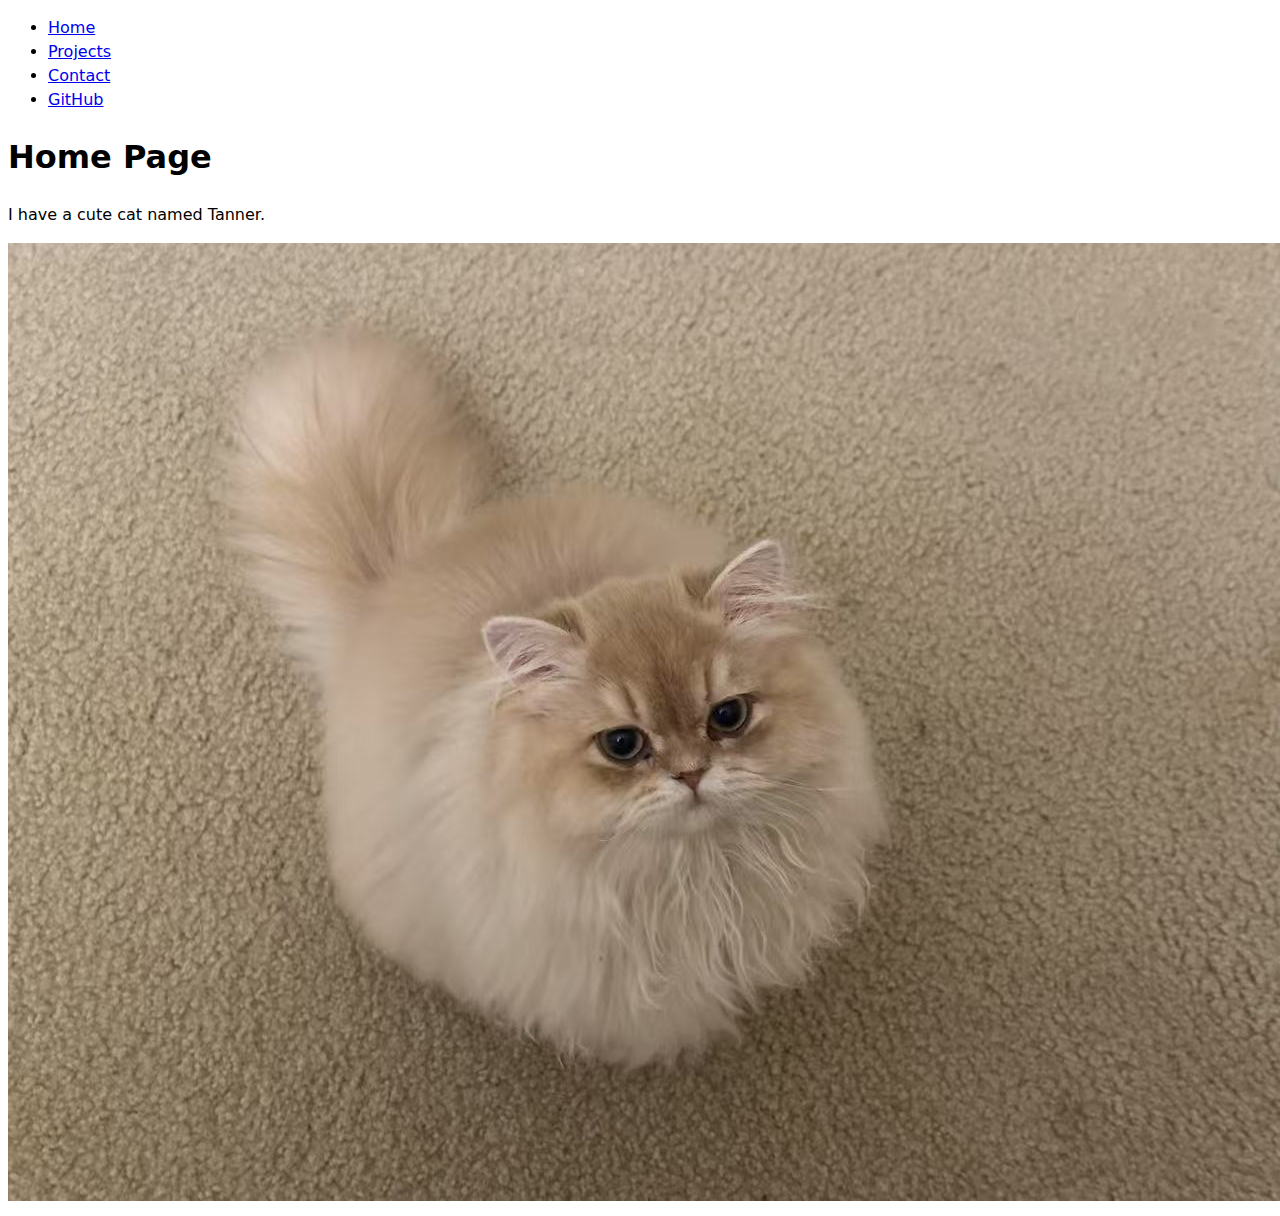
==== index.html @ 3a93988b "Updated indexes" ====
<!DOCTYPE html>
<html lang="en">
<head>
  <meta charset="UTF-8">
  <title>Home - Wenxi Li</title>
  <!-- Link to the stylesheet in the root directory -->
  <link rel="stylesheet" href="style.css">
</head>
<body>
  <!-- Navigation menu -->
  <nav>
    <ul>
      <li><a href="index.html">Home</a></li>
      <li><a href="projects/index.html">Projects</a></li>
      <li><a href="contact/index.html">Contact</a></li>
      <!-- Opens GitHub in a new tab -->
      <li><a href="https://github.com/wel055" target="_blank">GitHub</a></li>
    </ul>
  </nav>

  <!-- Page content -->
  <h1>Home Page</h1>
  <p>I have a cute cat named Tanner.</p>
  <img src="images/Tanner2.jpg" alt="Tanner, a fluffy cat looking at the camera" />
</body>
</html>
---- style.css ----
body {
    /* Set line height to 1.5 times the font size
         and use the OS’s UI font as the website font
       */
    font: 100%/1.5 system-ui;
  }
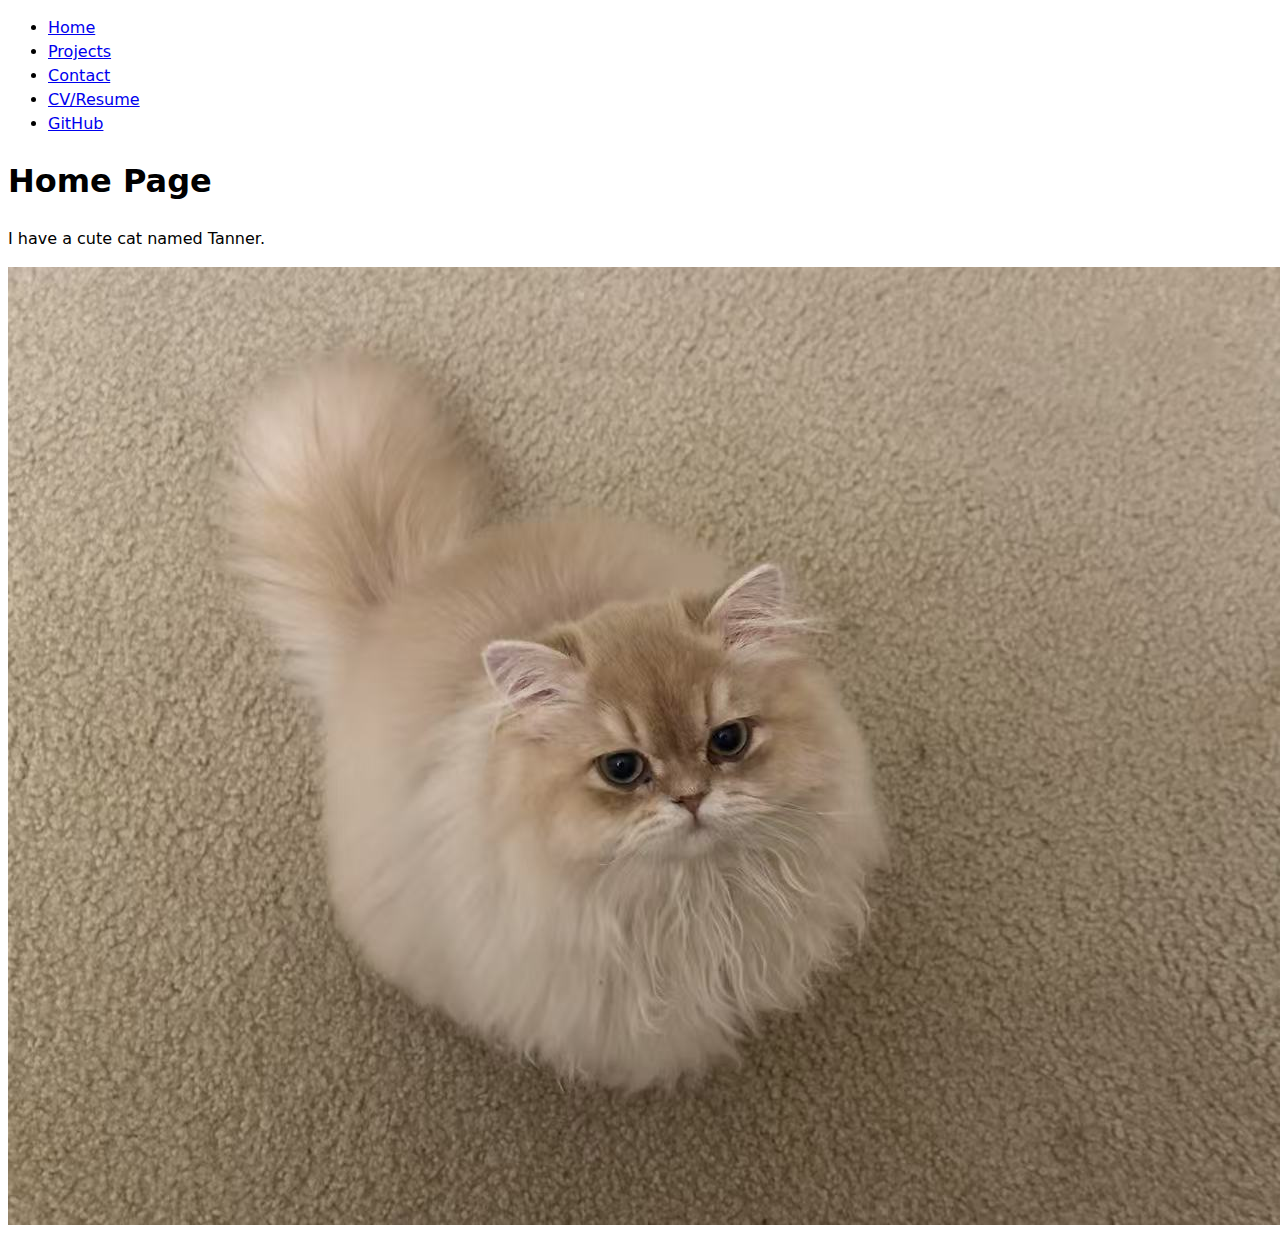
==== commit 44489db1: "updated cv" ====
--- a/index.html
+++ b/index.html
@@ -13,7 +13,7 @@
       <li><a href="index.html">Home</a></li>
       <li><a href="projects/index.html">Projects</a></li>
       <li><a href="contact/index.html">Contact</a></li>
-      <!-- Opens GitHub in a new tab -->
+      <li><a href="cv/index.html">CV/Resume</a></li>
       <li><a href="https://github.com/wel055" target="_blank">GitHub</a></li>
     </ul>
   </nav>
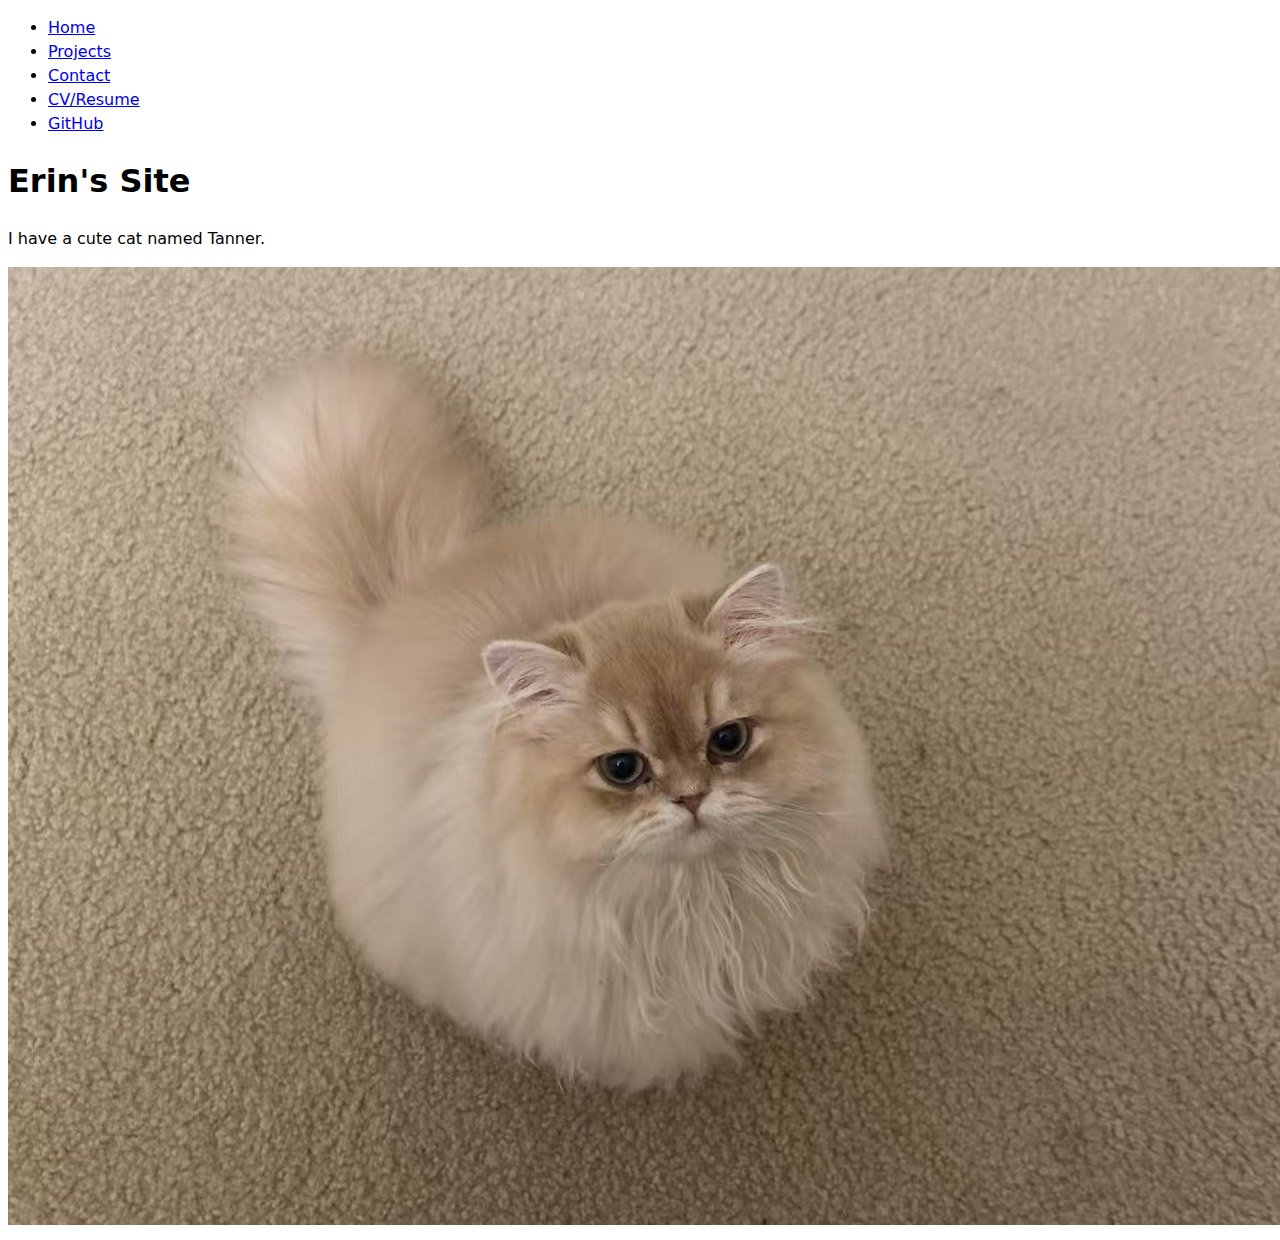
==== commit e293284d: "Updated title" ====
--- a/index.html
+++ b/index.html
@@ -19,7 +19,7 @@
   </nav>
 
   <!-- Page content -->
-  <h1>Home Page</h1>
+  <h1>Erin's Site</h1>
   <p>I have a cute cat named Tanner.</p>
   <img src="images/Tanner2.jpg" alt="Tanner, a fluffy cat looking at the camera" />
 </body>
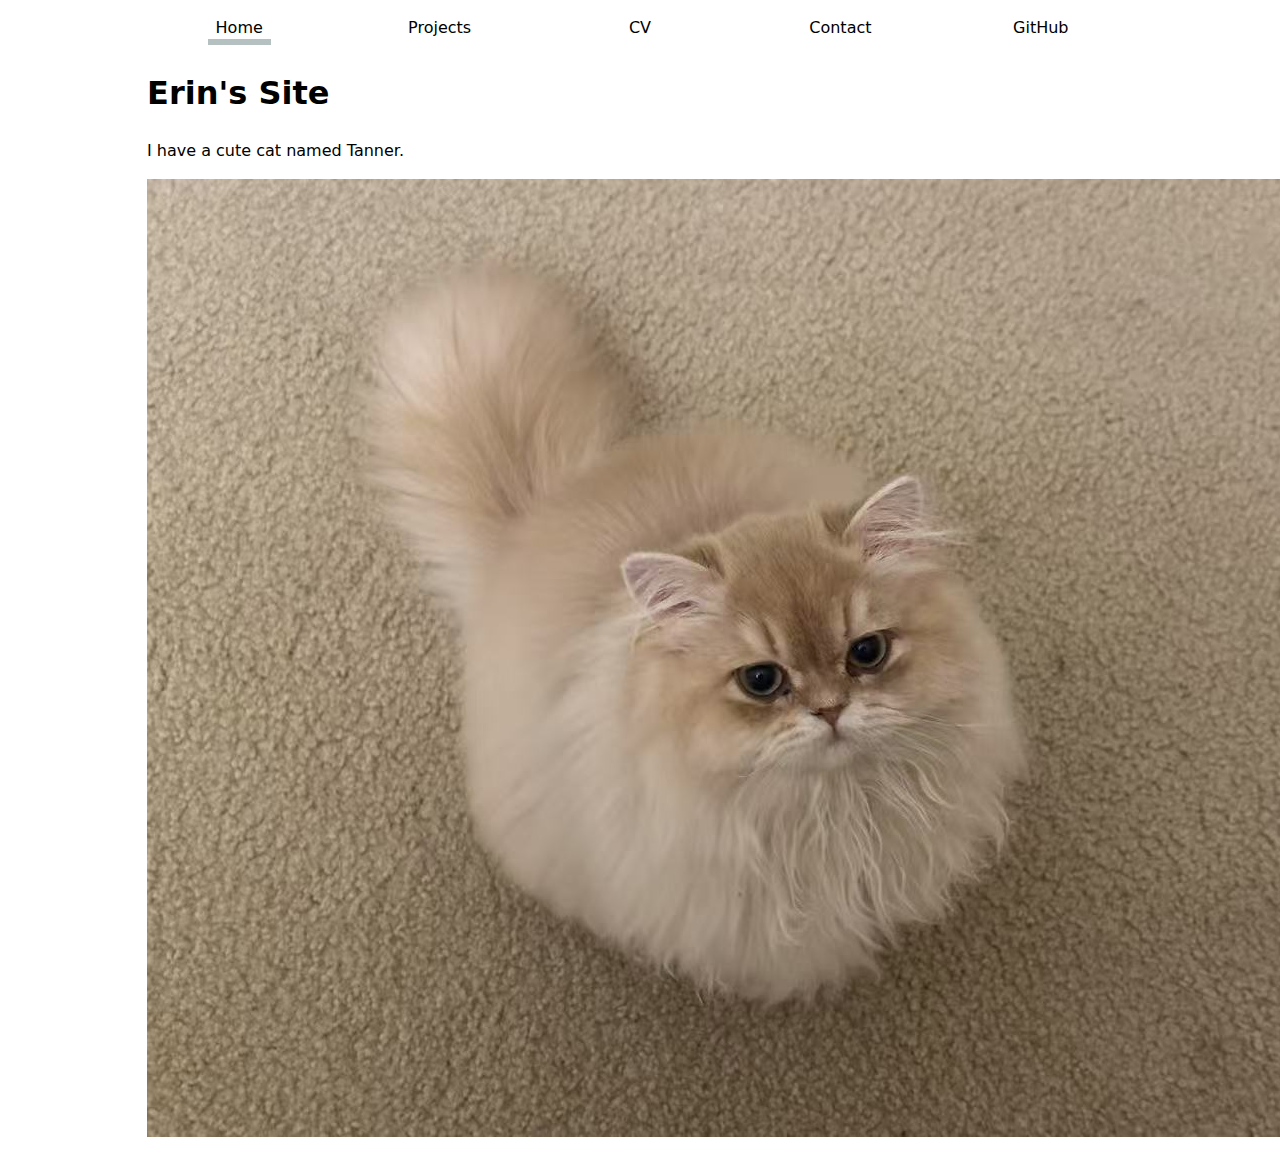
==== commit a2eea77e: "Updated css and current tabs" ====
--- a/index.html
+++ b/index.html
@@ -10,11 +10,13 @@
   <!-- Navigation menu -->
   <nav>
     <ul>
-      <li><a href="index.html">Home</a></li>
+      <!-- Mark this Home link as current, 
+           and use the relative paths for the other pages -->
+      <li><a href="index.html" class="current">Home</a></li>
       <li><a href="projects/index.html">Projects</a></li>
+      <li><a href="cv/index.html">CV</a></li>
       <li><a href="contact/index.html">Contact</a></li>
-      <li><a href="cv/index.html">CV/Resume</a></li>
-      <li><a href="https://github.com/wel055" target="_blank">GitHub</a></li>
+      <li><a href="https://github.com/YourGitHubUsername" target="_blank">GitHub</a></li>
     </ul>
   </nav>
 
--- a/style.css
+++ b/style.css
@@ -3,4 +3,45 @@
          and use the OS’s UI font as the website font
        */
     font: 100%/1.5 system-ui;
-  }+    max-width: 100ch;
+    margin: 0 auto;  /* to center the content horizontally */
+    padding: 1rem;
+    margin-inline: max(1em, (100% - 100ch) / 2);
+  }
+
+/* Remove default list styling and spacing */
+nav ul {
+  list-style: none;       /* no bullets */
+  margin: 0;
+  padding: 0;
+
+  /* Turn the list items into a flexible row */
+  display: flex;
+  gap: 1rem; /* space between nav items */
+}
+
+nav ul li {
+  flex: 1;
+  text-align: center;
+}
+
+/* Remove link underlines and set color */
+nav a {
+  text-decoration: none;
+  color: inherit; /* inherit from parent (body or nav) */
+  text-align: center;
+  padding: 0.5em; /* some padding for clickable area */
+}
+
+/* Add a bottom border to separate nav from the page */
+nav {
+  border-bottom: 1px solid oklch(80% 3% 200)
+  margin-bottom: 1rem; /* space below nav */
+  padding-bottom: 0.5rem; /* extra spacing to keep link text away from border */
+}
+
+/* Highlight the 'current' page link */
+nav a.current {
+  border-bottom: 0.4em solid oklch(80% 3% 200); /* thicker bottom border */
+  padding-bottom: 0.1em; /* adjust to offset the thicker border */
+}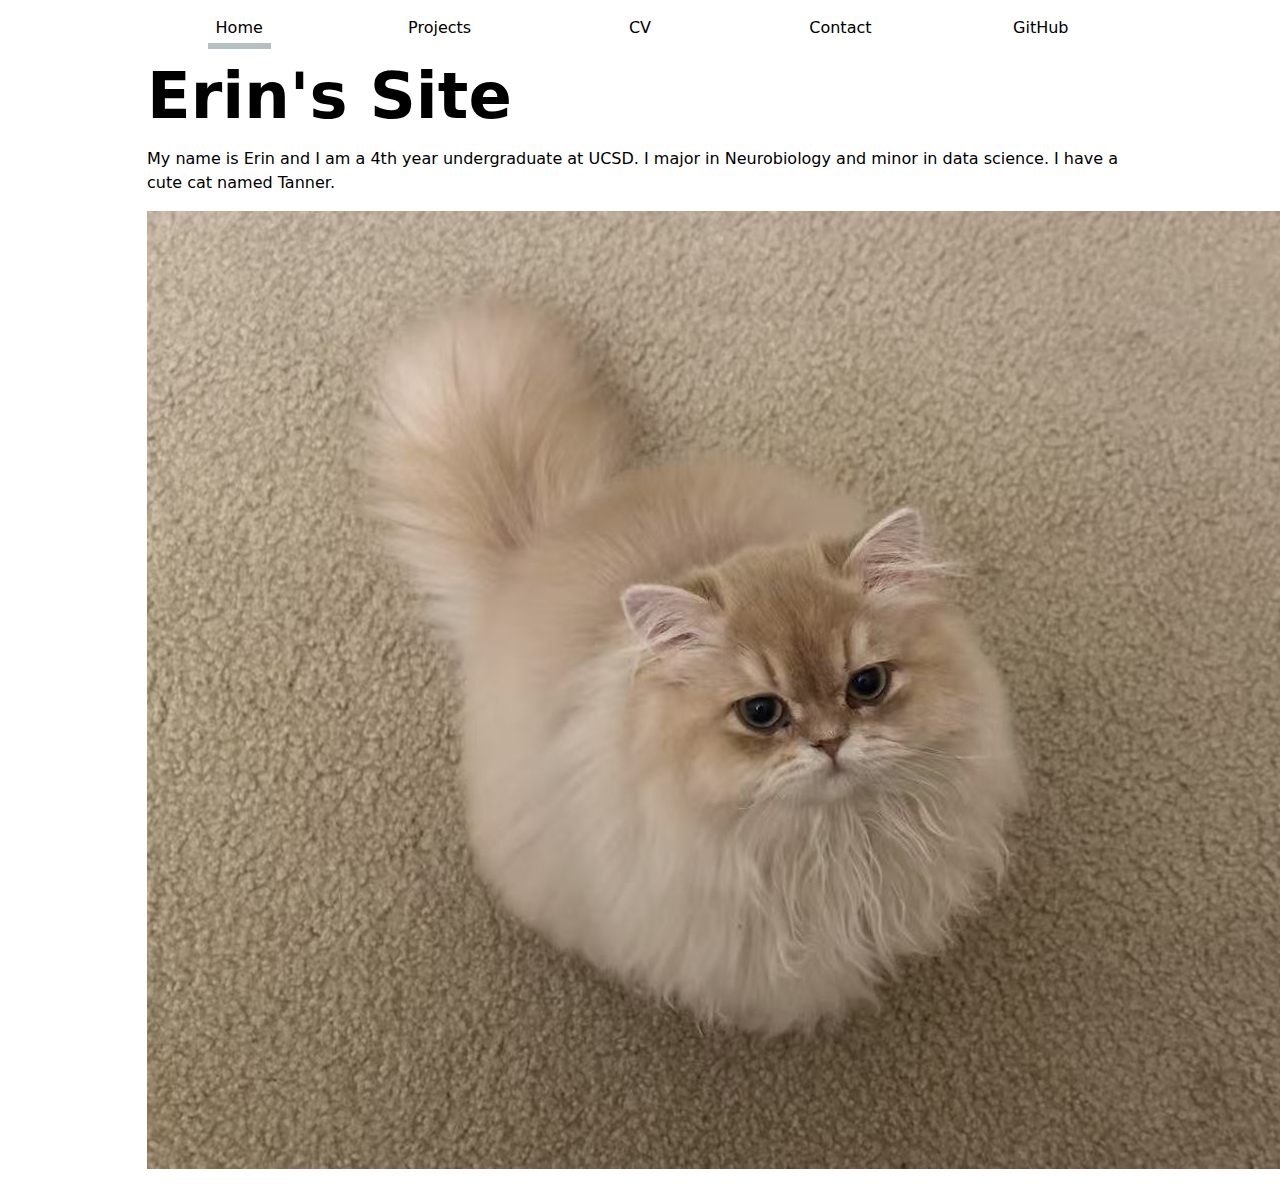
==== commit 094b32cc: "Update index.html" ====
--- a/index.html
+++ b/index.html
@@ -22,7 +22,7 @@
 
   <!-- Page content -->
   <h1>Erin's Site</h1>
-  <p>I have a cute cat named Tanner.</p>
+  <p>My name is Erin and I am a 4th year undergraduate at UCSD. I major in Neurobiology and minor in data science. I have a cute cat named Tanner.</p>
   <img src="images/Tanner2.jpg" alt="Tanner, a fluffy cat looking at the camera" />
 </body>
 </html>--- a/style.css
+++ b/style.css
@@ -1,47 +1,215 @@
+/* 1. Define the accent color on :root so everything can inherit it */
+:root {
+  --color-accent: oklch(65% 50% 0); /* a pinkish accent, for example */
+}
+
 body {
-    /* Set line height to 1.5 times the font size
-         and use the OS’s UI font as the website font
-       */
-    font: 100%/1.5 system-ui;
-    max-width: 100ch;
-    margin: 0 auto;  /* to center the content horizontally */
-    padding: 1rem;
-    margin-inline: max(1em, (100% - 100ch) / 2);
-  }
+  /* Set line height to 1.5 times the font size
+       and use the OS’s UI font as the website font
+     */
+  font: 100%/1.5 system-ui;
+  max-width: 100ch;
+  margin: 0 auto;  /* to center the content horizontally */
+  padding: 1rem;
+  margin-inline: max(1em, (100% - 100ch) / 2);
+}
 
 /* Remove default list styling and spacing */
 nav ul {
-  list-style: none;       /* no bullets */
-  margin: 0;
-  padding: 0;
-
-  /* Turn the list items into a flexible row */
-  display: flex;
-  gap: 1rem; /* space between nav items */
+list-style: none;       /* no bullets */
+margin: 0;
+padding: 0;
+
+/* Turn the list items into a flexible row */
+display: flex;
+gap: 1rem; /* space between nav items */
 }
 
 nav ul li {
-  flex: 1;
-  text-align: center;
+flex: 1;
+text-align: center;
 }
 
 /* Remove link underlines and set color */
 nav a {
-  text-decoration: none;
-  color: inherit; /* inherit from parent (body or nav) */
-  text-align: center;
-  padding: 0.5em; /* some padding for clickable area */
+text-decoration: none;
+color: inherit; /* inherit from parent (body or nav) */
+text-align: center;
+padding: 0.5em; /* some padding for clickable area */
 }
 
 /* Add a bottom border to separate nav from the page */
 nav {
-  border-bottom: 1px solid oklch(80% 3% 200)
-  margin-bottom: 1rem; /* space below nav */
-  padding-bottom: 0.5rem; /* extra spacing to keep link text away from border */
+border-bottom: 1px solid oklch(80% 3% 200)
+margin-bottom: 1rem; /* space below nav */
+padding-bottom: 0.5rem; /* extra spacing to keep link text away from border */
 }
 
 /* Highlight the 'current' page link */
 nav a.current {
-  border-bottom: 0.4em solid oklch(80% 3% 200); /* thicker bottom border */
-  padding-bottom: 0.1em; /* adjust to offset the thicker border */
+border-bottom: 0.4em solid oklch(80% 3% 200); /* thicker bottom border */
+padding-bottom: 0.4em; /* adjust to offset the thicker border */
+}
+
+nav a:hover:not(.current) {
+  border-bottom: 0.4em solid var(--color-accent);
+  background-color: oklch(from var(--color-accent) 95% 5% h)
+}
+
+form label,
+form input,
+form textarea,
+form button {
+  display: block;         /* full-width “block” boxes */
+  font: inherit;          /* inherit the site font, see Step 3.1 */
+  box-sizing: border-box; /* ensures width includes padding & border */
+}
+
+/* 2) Labels: space them out slightly */
+form label {
+  margin-block: 0.5em;    /* add top/bottom spacing for clarity */
+  font-weight: bold;      /* optional: make labels bold */
+}
+
+/* 3) Form inputs: take full width, add spacing below them */
+form input,
+form textarea {
+  width: 100%;            /* fill the container’s width */
+  margin-block-end: 1em;  /* spacing after each control */
+  padding: 0.5em;         /* a bit of padding inside for comfort */
+}
+
+/* 4) Button: match the width or keep it smaller, up to you */
+form button {
+  /* Option A: make the button full-width */
+  width: 100%;
+  /* Option B: remove width: 100%; to let it size to content. */
+
+  padding: 0.5em 1em;
+  cursor: pointer;        /* show hand pointer on hover */
+}
+
+
+/* Alternative: Grid form */
+form {
+  display: grid;
+  gap: 1em; /* spacing between rows/columns */
+  grid-template-columns: auto 1fr; /* first column auto-sized, second fills the rest */
+}
+
+form label {
+  /* place label text in column 1 */
+  grid-column: 1;
+  /* if you want the label to align to the end horizontally: 
+     text-align: right;
+  */
+  font-weight: bold;
+}
+
+form input,
+form textarea {
+  grid-column: 2; /* place controls in the second column */
+  width: 100%;
+  box-sizing: border-box;
+  font: inherit;
+}
+
+form button {
+  grid-column: 1 / -1; /* make the button span the full width */
+  justify-self: center; /* center the button horizontally */
+  padding: 0.5em 1em;
+}
+
+/* Projects grid container */
+.projects {
+  /* 1) Make it a grid container */
+  display: grid;
+
+  /* 2) Add gap (the space between grid items) */
+  gap: 1rem;
+
+  /* 3) Responsive columns:
+        - "auto-fill" to create as many columns as fit 
+        - each column has a minimum width of 15em 
+          and a max of 1fr (taking remaining space)
+  */
+  grid-template-columns: repeat(auto-fill, minmax(15em, 1fr));
+  
+  /* Optional: add some top/bottom margin if you want spacing before the grid */
+  margin-top: 2rem;
+}
+
+/* Style each project article if needed */
+.projects article {
+  border: 1px solid #ccc;   /* subtle border around each item */
+  padding: 1rem;
+  background-color: #f9f9f9; /* light background for contrast */
+
+  display: grid;
+  grid-template-rows: subgrid; /* Tells it to reuse the parent's row tracks */
+  grid-row: span 3;
+}
+
+/* Make the placeholder images responsive by default */
+.projects article img {
+  width: 100%;
+  height: auto;
+  display: block; /* remove extra whitespace below images */
+}
+
+/* Adjust headings & paragraphs */
+.projects article h2 {
+  margin: 0;        /* Avoid extra spacing that can misalign content */
+  line-height: 1.1; /* Tighter line spacing for headings */
+}
+
+h1 {
+  font-size: 400%;
+  margin: 0.2em 0;    /* small top/bottom margin */
+}
+
+/* For all headings (h1–h6), unify line-height and text-wrap */
+h1, h2, h3, h4, h5, h6 {
+  line-height: 1.1;
+  /* `text-wrap: balance;` can help even out multi-line headings, 
+     but it only works in some modern browsers */
+  text-wrap: balance;
+}
+
+section article {
+  border: 1px solid #ddd;
+  padding: 1rem;
+  margin-block: 1rem; /* spacing between articles */
+  border-radius: 0.25rem;
+  transition: background-color 0.2s ease, border-color 0.2s ease;
+}
+
+section article:hover {
+  background-color: #fafafa;
+  border-color: var(--accent-color);
+}
+
+section ul {
+  padding-left: 1.5rem; /* indentation */
+  margin-bottom: 1rem;
+}
+
+section ul li {
+  margin-block: 0.5rem;
+  line-height: 1.4;
+}
+
+/* Links in the publications list */
+section ul li a {
+  color: var(--accent-color);
+  text-decoration: none;
+  border-bottom: 1px dashed var(--accent-color);
+  transition: color 0.2s ease, border-color 0.2s ease;
+}
+
+section ul li a:hover {
+  color: inherit;
+  background-color: var(--accent-color);
+  border-bottom: 1px solid transparent;
+  padding: 0 0.15em; /* highlight effect */
 }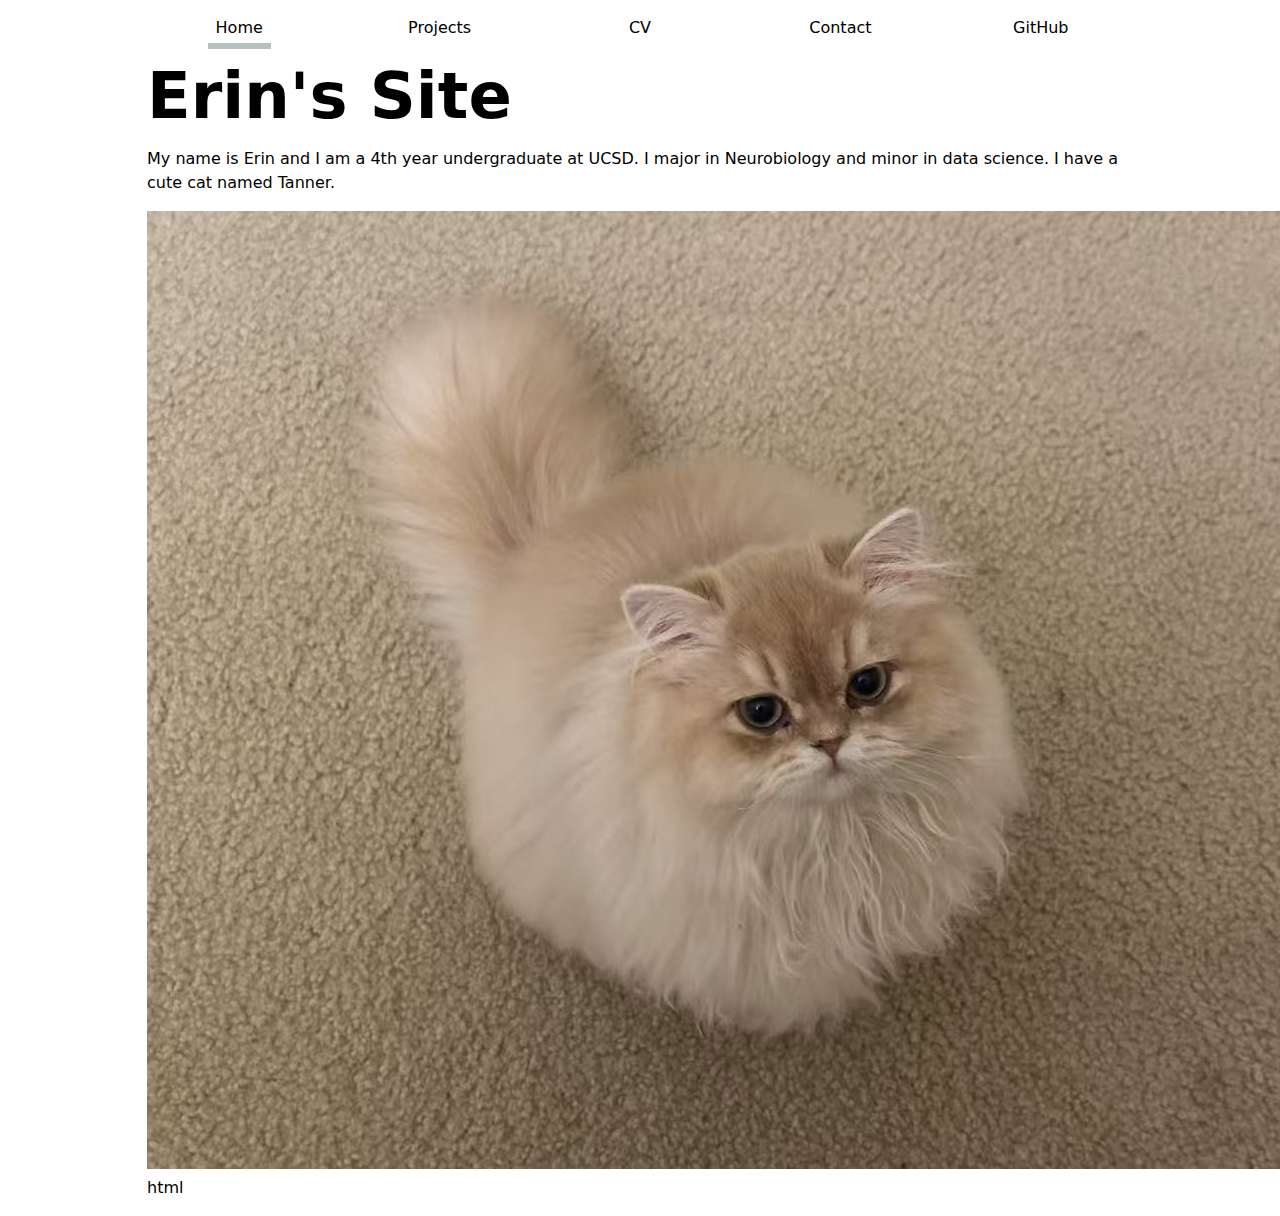
==== commit 916712c8: "Update index.html" ====
--- a/index.html
+++ b/index.html
@@ -24,5 +24,6 @@
   <h1>Erin's Site</h1>
   <p>My name is Erin and I am a 4th year undergraduate at UCSD. I major in Neurobiology and minor in data science. I have a cute cat named Tanner.</p>
   <img src="images/Tanner2.jpg" alt="Tanner, a fluffy cat looking at the camera" />
+  html<br><script type="module" src="global.js"></script>
 </body>
 </html>--- a/style.css
+++ b/style.css
@@ -185,7 +185,7 @@
 }
 
 section article:hover {
-  background-color: #fafafa;
+  background-color: inherit;
   border-color: var(--accent-color);
 }
 
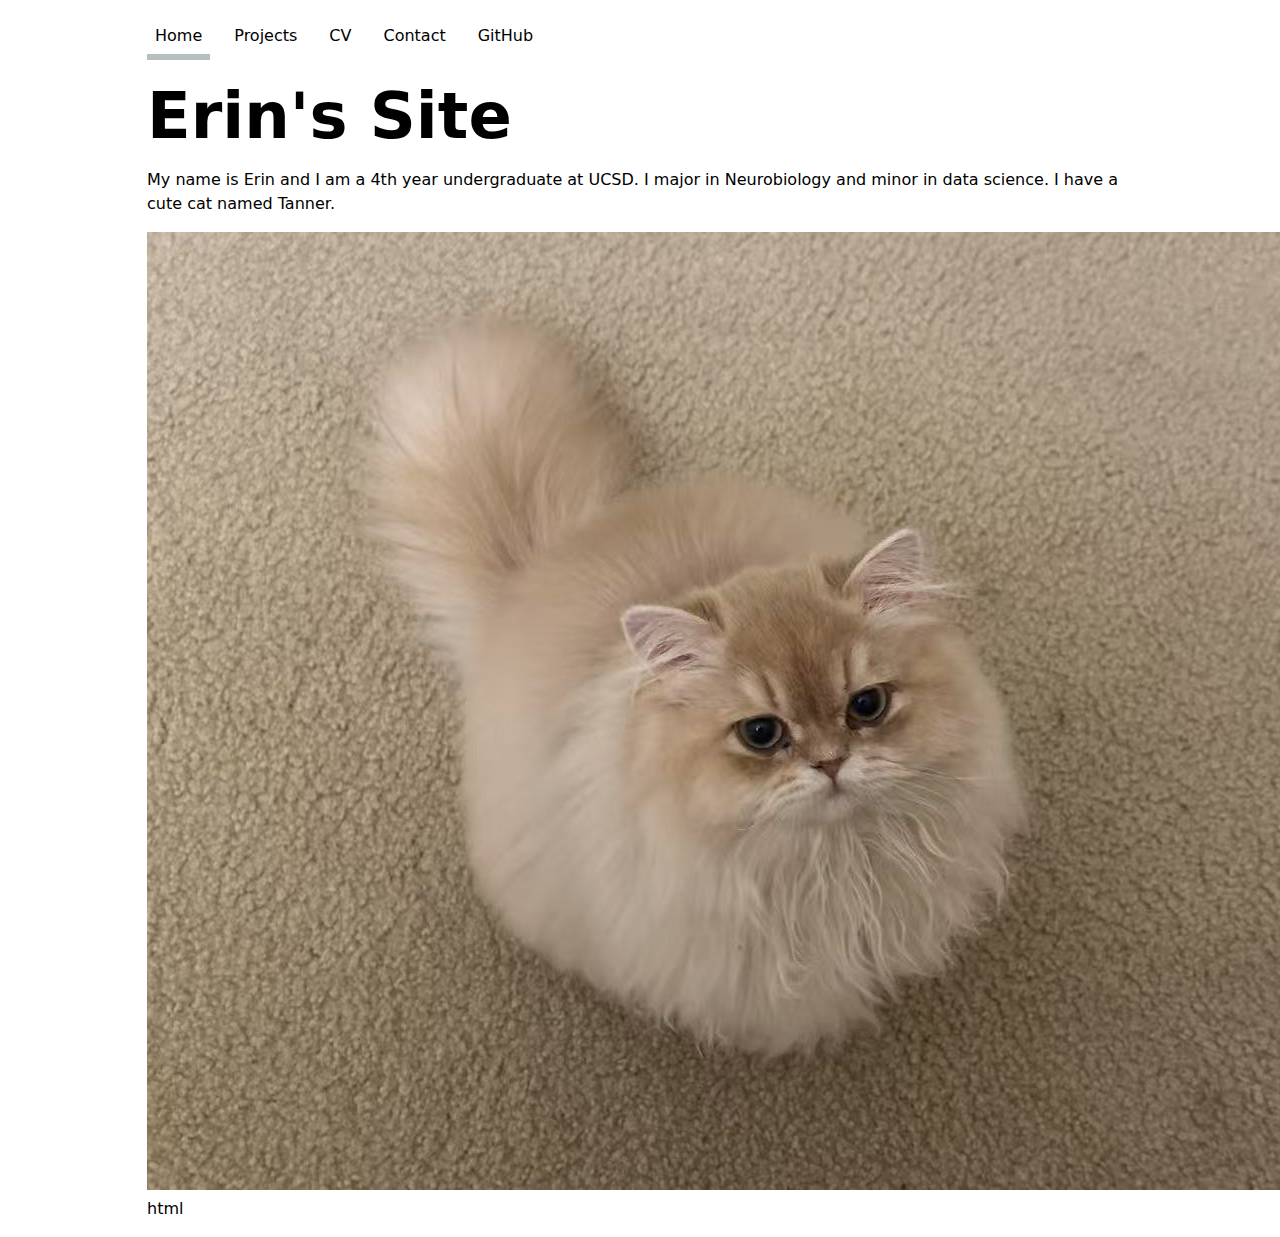
==== commit 98f3169d: "Updated global.cs" ====
--- a/index.html
+++ b/index.html
@@ -7,19 +7,17 @@
   <link rel="stylesheet" href="style.css">
 </head>
 <body>
-  <!-- Navigation menu -->
-  <nav>
-    <ul>
-      <!-- Mark this Home link as current, 
-           and use the relative paths for the other pages -->
-      <li><a href="index.html" class="current">Home</a></li>
-      <li><a href="projects/index.html">Projects</a></li>
-      <li><a href="cv/index.html">CV</a></li>
-      <li><a href="contact/index.html">Contact</a></li>
-      <li><a href="https://github.com/YourGitHubUsername" target="_blank">GitHub</a></li>
-    </ul>
-  </nav>
-
+<!--
+<nav>
+  <ul>
+    <li><a href="index.html">Home</a></li>
+    <li><a href="projects/index.html">Projects</a></li>
+    <li><a href="cv/index.html">CV</a></li>
+    <li><a href="contact/index.html">Contact</a></li>
+    <li><a href="https://github.com/YourGitHubUsername" target="_blank">GitHub</a></li>
+  </ul>
+</nav>
+-->
   <!-- Page content -->
   <h1>Erin's Site</h1>
   <p>My name is Erin and I am a 4th year undergraduate at UCSD. I major in Neurobiology and minor in data science. I have a cute cat named Tanner.</p>
